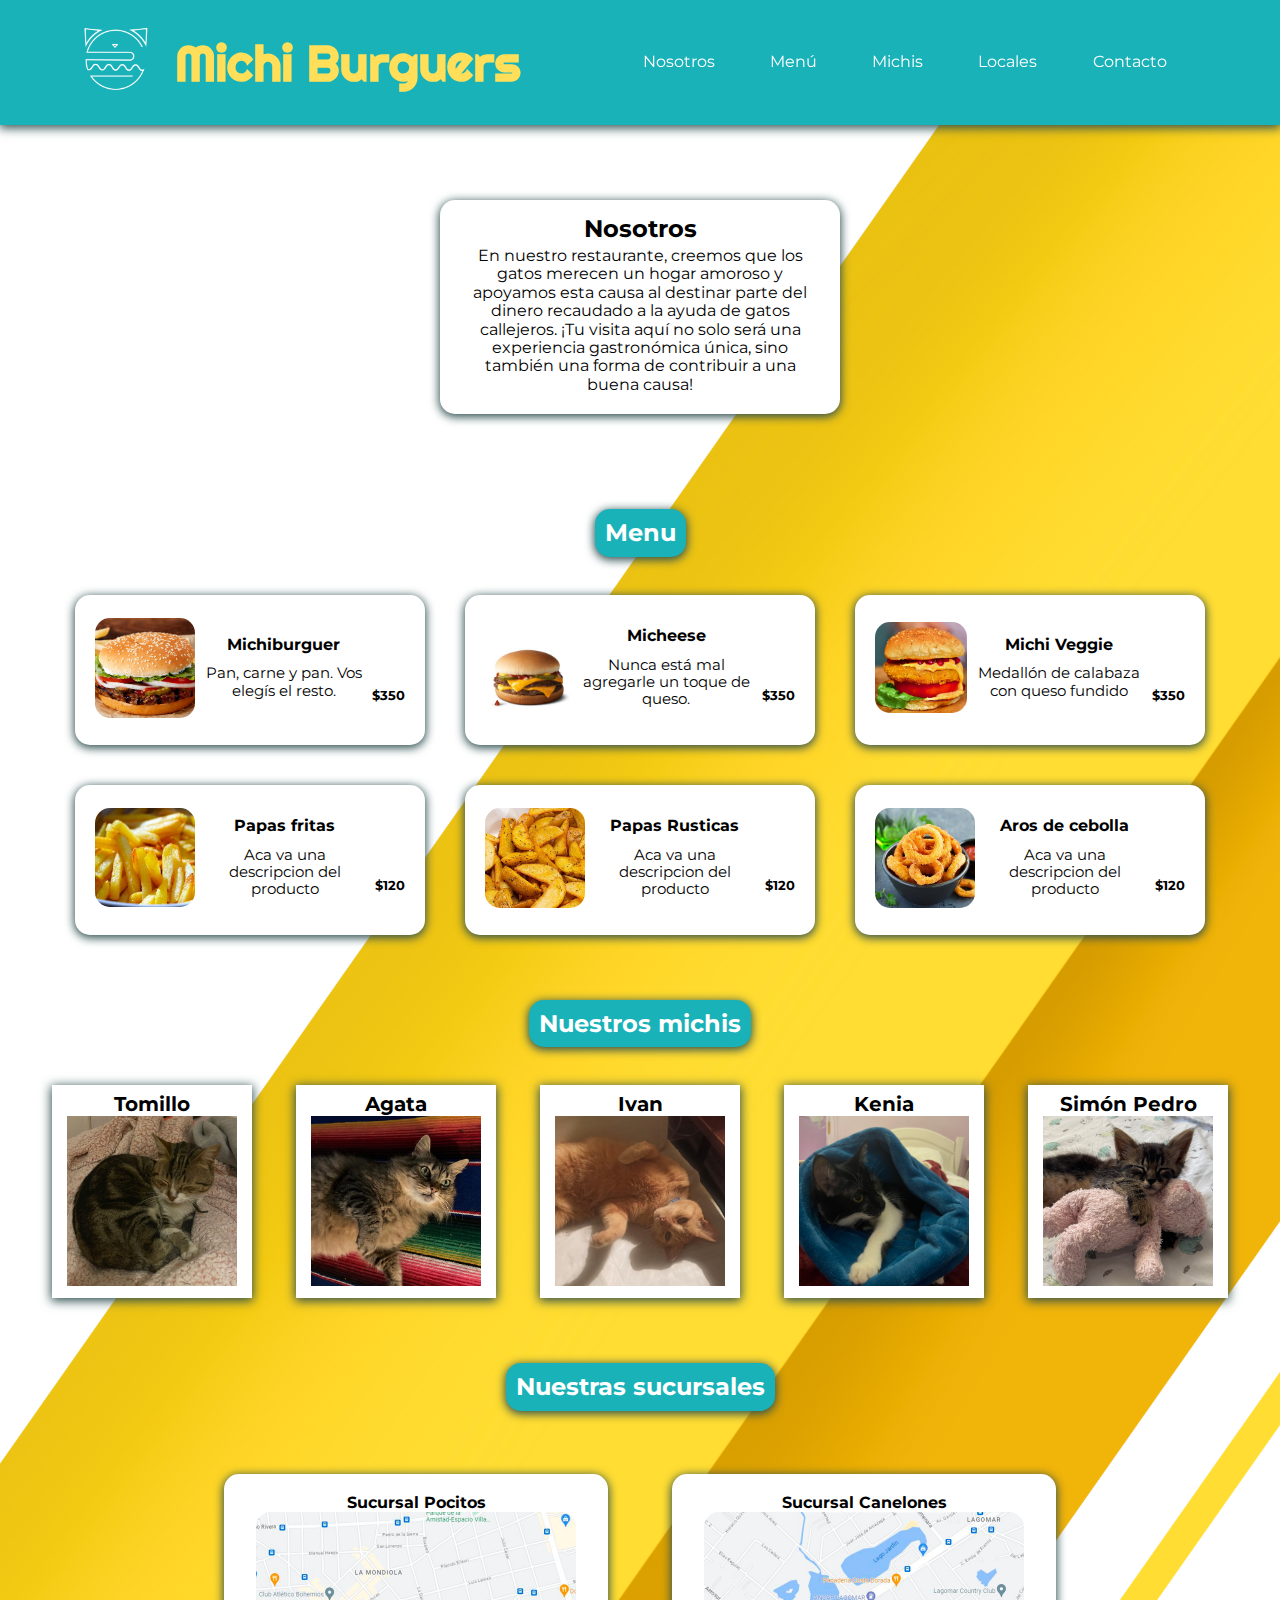
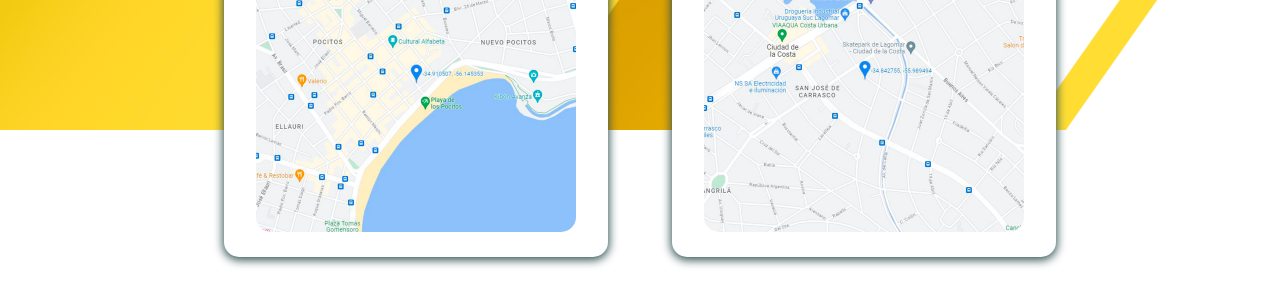
==== index.html @ 24431b9d "Primero" ====
<!DOCTYPE html>
<html>

<head>
	<link rel="preconnect" href="https://fonts.googleapis.com">
	<link rel="preconnect" href="https://fonts.gstatic.com" crossorigin>
	<link href="https://fonts.googleapis.com/css2?family=Montserrat&display=swap" rel="stylesheet">
	<link rel="preconnect" href="https://fonts.googleapis.com">
	<link rel="preconnect" href="https://fonts.gstatic.com" crossorigin>
	<link href="https://fonts.googleapis.com/css2?family=Righteous&display=swap" rel="stylesheet">
	<link rel="stylesheet" type="text/css" href="normalize.css">
	<link rel="stylesheet" type="text/css" href="estilo.css">
	<link rel="preconnect" href="https://fonts.googleapis.com">
	<link rel="preconnect" href="https://fonts.gstatic.com" crossorigin>
	<link href="https://fonts.googleapis.com/css2?family=Lilita+One&display=swap" rel="stylesheet">
	<link rel="preconnect" href="https://fonts.googleapis.com">
	<link rel="preconnect" href="https://fonts.gstatic.com" crossorigin>
	<link href="https://fonts.googleapis.com/css2?family=Alkatra&display=swap" rel="stylesheet">
	<meta charset="utf-8">
	<meta name="description" content="Aca hay que poner una descripcion">
	<meta name="keywords" content="michiburguer, delivery, hamburguesas, michi, gatos, comida">
	<meta name="author" content="Vicky y Teje">
	<meta name="viewport" content="width=device-width, initial-scale=1">
	<link rel="icon" href="logo-negro.ico">
	<title>Michi Burguers</title>
</head>

<body>
	<div class="content">
		<header class='header'>
			<div class="contenido-header">
				<a href="index.html"><img class="logo-header" src="logo-blanco.png"></a>
				<a href="index.html">
					<h1 class="michi-burguers">Michi Burguers</h1>
				</a>
				<ul class="indice">
					<li class="indice__item"><a href="#nosotros">Nosotros</a></li>
					<li class="indice__item"><a href="#menu">Menú</a></li>
					<li class="indice__item"><a href="#michis">Michis</a></li>
					<li class="indice__item"><a href="#locales">Locales</a></li>
					<li class="indice__item"><a href="#contacto">Contacto</a></li>
				</ul>
			</div>
		</header>
		<div class="secciones" id="nosotros">
			<article id="nosotros" class="nosotros">
				<div class="nosotros__content">
					<!-- <div class = "marco-nosotros">
						<img src="nosotros-marco.PNG">
					</div>
				-->
					<div class=nosotros__texto >
						<h2>Nosotros</h2>
						<p id = "menu">En nuestro restaurante, creemos que los gatos merecen un hogar amoroso y apoyamos esta causa
							al destinar parte del dinero recaudado a la ayuda de gatos callejeros. ¡Tu visita aquí no
							solo será una experiencia gastronómica única, sino también una forma de contribuir a una
							buena causa!</p>
					</div>
				</div>
			</article>

			<article class="menu">
				<div class = "h2-menu">
					<h2>Menu</h2>
				</div>
				<a href="comidas/michiburguer.html">
					<div class="menu__item">
						<div class="foto-producto">
							<img src="/comidas/michi-burguer.jpg" alt="Imagen de una michiburguer">
						</div>
						<div class="descripcion-producto">
							<h4>Michiburguer</h4>
							<p>Pan, carne y pan. Vos elegís el resto.</p>
						</div>
						<h5>$350</h5>
					</div>
				</a>
				<a href = "comidas/micheese.html">
					<div class="menu__item">
						<div class="foto-producto">
							<img src="/comidas/micheese.jpg" alt="Imagen de una micheese">
						</div>
						<div class="descripcion-producto">
							<h4>Micheese</h4>
							<p>Nunca está mal agregarle un toque de queso.</p>
						</div>
						<h5>$350</h5>
					</div>
				</a>
				<a href = "comidas/michi-veggie.html">
					<div class="menu__item">
						<div class="foto-producto">
							<img src="/comidas/michi-veggie.jpeg" alt="Imagen de una michi veggie">
						</div>
						<div class="descripcion-producto">
							<h4>Michi Veggie</h4>
							<p>Medallón de calabaza con queso fundido</p>
						</div>
						<h5>$350</h5>
					</div>
				</a>
				<a href = "comidas/papas-fritas.html">
					<div class="menu__item">
						<div class="foto-producto">
							<img src="/comidas/papas-fritas.jpg" alt="Imagen de papas fritas">
						</div>
						<div class="descripcion-producto">
							<h4>Papas fritas</h4>
							<p>Aca va una descripcion del producto</p>
						</div>
						<h5>$120</h5>
					</div>
				</a>
				<a href="comidas/papas-rusticas.html">
					<div class="menu__item">
						<div class="foto-producto">
							<img src="/comidas/papas-rusticas.jpg" alt="Imagen de papas rusticas">
						</div>
						<div class="descripcion-producto">
							<h4>Papas Rusticas</h4>
							<p>Aca va una descripcion del producto</p>
						</div>
						<h5>$120</h5>
					</div>
				</a>
				<a href="comidas/aros-cebolla.html">
					<div class="menu__item">
						<div class="foto-producto">
							<img src="/comidas/aros-cebolla.jpg" alt="Imagen de aros de cebolla">
						</div>
						<div class="descripcion-producto">
							<h4>Aros de cebolla</h4>
							<p>Aca va una descripcion del producto</p>
						</div>
						<h5>$120</h5>
					</div>
				</a>
			</article>
			<article class="michis" id="michis">
				<h2>Nuestros michis</h2>
				<div class="michis_flex">
					<div class="foto-michi">
						<h4>Tomillo</h4>
						<img src="michis/gato-tomillo.jpg" alt="Foto tomillo">
					</div>
					<div class="foto-michi">
						<h4>Agata</h4>
						<img src="michis/gato-agata.jpg" alt="Foto Agata">
					</div>
					<div class="foto-michi">
						<h4>Ivan</h4>
						<img src="michis/gato-ivan.jpg" alt="Foto Kira">
					</div>
					<div class="foto-michi">
						<h4>Kenia</h4>
						<img src="michis/gato-kenia.jpg" alt="Foto Kenia">
					</div>
					<div class="foto-michi">
						<h4>Simón Pedro</h4>
						<img src="michis/gato-simon.jpg" alt="Foto Simon Pedro">
					</div>

				</div>

			</article>
			<article class = "sucursales">
				<h2>Nuestras sucursales</h2>
				<div class = "sucursales__contenido">
					<a href = "https://goo.gl/maps/uXv4mDDTgCU7di5R9" target="_blank">
						<div class = "sucursales__ubi">
							<div class = "texto_ubi">
								<h4>Sucursal Pocitos</h4>
							</div>
							<div class = "sucursales__foto">
								<img class = "foto-ubi" src="sucursales/casa_vicky.png">
							</div>
						</div>
					</a>
					
					<a href = "https://goo.gl/maps/4QoK7V1XH9houVRAA" target="_blank">
						<div class = "sucursales__ubi">
							<div class = "texto_ubi">
								<h4>Sucursal Canelones</h4>
							</div>
							<div class = "sucursales__foto">
								<img class = "foto-ubi" src="sucursales/casa_teje.png">
							</div>
						</div>
					</a>
				</div>
			</article>
		</div>
	</div>
	</div>

</body>

</html>
---- estilo.css ----
* {
	font-family: 'Montserrat', sans-serif;
	text-decoration: none;
	list-style: none;
	scroll-behavior: smooth;
	user-select: none; 
}

html {
	background-image: url(fondo.png);
	background-size: cover;
  	background-position: center;
  	background-repeat: no-repeat;
	background-attachment: fixed;
}

.content {
	display: flex;
	flex-direction: column;
}

/*  HEADER  */

.header {
	position: fixed;
	padding-left: 2vw;
	padding-right: 5vw;
	display: flex;
	justify-content: center;
	align-items: center;
	background-color: #19b2b8;
	width: 100%;
	min-height: 80px;
	box-shadow: 0px 2px 10px 1px darkslategrey;
	margin-bottom: 80px;
	z-index: 100;
}

.contenido-header {
	display: flex;
	justify-content: center;
	align-items: center;
	float: left;
}

.logo-header {
	margin: 0;
	display: inline-block;
	width: 80px;
	height: 80px;
}

.michi-burguers {
	margin-left: 1vw;
	margin-right: 5vw;
	text-align: center;
	font-family: 'Righteous', cursive;                                        
	color: #ffde59;
	display: inline-block;
	font-size: 50px;
	min-width: 360px;
}

.indice__item {
	display: inline-block;
	position: relative;
	margin-left: 4vw;
}

.indice__item a {
	color: white;
	font-family: 'Montserrat', sans-serif;
}

/*  NOSOTROS  */

.nosotros__content {
	display: flex;
	text-align: center;
	padding-top: 75px;
	padding-bottom: 50px;
	width: 100vw;
}

.nosotros__texto {
	margin: auto;
    border-radius: 15px;
    background-color: white;
	align-items: center;
	font-family: 'Montserrat', sans-serif;
	position: 	relative;
	min-width: 250px;
	max-width: 400px;
	padding: 15px;
	width: 50vw;
	animation: mover-menos;
	animation-duration: 3s;
	animation-fill-mode: forwards;
	box-shadow: 0px 2px 10px 1px darkslategrey;
}

.nosotros__texto p {
	margin: 5px 10px;
}

/*
.marco-nosotros {
	min-width: 250px;
	max-width: 400px;
	width: 50vw;
	position: absolute;
	animation: mover;
	animation-duration: 3s;
	animation-fill-mode: forwards;
}
*/


/*  MENU  */
.menu {
	text-align: center;
	justify-content: center;
    display: flex;
    flex-wrap: wrap;
}

.h2-menu {
	display: block;
	width: 100vw;
	text-align: center;
}

.h2-menu h2 {
	padding: 10px;
	border-radius: 15px;
	display: inline-block;
	color: white;
	margin-bottom: 2vh;
	margin-top: 5vh;
	background-color: #19b2b8;
	box-shadow: 0px 2px 10px 1px darkslategrey;
}

.menu__item {
	color: black;
    margin: 20px;
    border-radius: 15px;
    background-color: white;
	align-items: center;
    width: 30vw;
    display: flex;
    padding: 20px;
    min-width: 250px;
    max-width: 350px;
	min-height: 150px;
    box-shadow: 0px 2px 10px 1px darkslategrey;
}

.menu__item:hover {
	transform: scale(1.1);
	animation-duration: 3s;
}

.menu__item h4 {
	padding-bottom: 5px;
}

.menu__item p {
	font-size: 15px;
	position: relative;
	margin: 5px;
	top: 0;
}

.foto-producto {
	width: 50%;	
	min-width: 70px;
}

.foto-producto img {
	border-radius: 15px;
}

.menu__item h5 {
	position: relative;
	top: 2vw;
}

/*  FOTOS MICHIS  */

.michis {
	text-align: center;
}

.michis-flex {
	display: flex;
	justify-content: center;
	align-items: center;
}

.michis h2 {
	padding: 10px;
	border-radius: 15px;
	display: inline-block;
	color: white;
	margin-bottom: 2vh;
	margin-top: 5vh;
	background-color: #19b2b8;
	box-shadow: 0px 2px 10px 1px darkslategrey;
}

.foto-michi {
	background-color: white;
	margin: 20px;
	font-size: 20px;
	min-width: 200px;
	text-align: center;
	width: 15vw;
	display: inline-block;
	/* preguntar a vicky si sacar los 15px de padding, que sea mas fino o mas ancho el marco */
	padding: 7.5px 15px;
	box-shadow: 0px 2px 10px 1px darkslategrey;
}

.foto-michi:hover {
	rotate: -3deg;
}

/*  SUCURSALES  */

.sucursales {
	text-align: center;
}

.sucursales h2 {
	padding: 10px;
	border-radius: 15px;
	display: inline-block;
	color: white;
	margin-bottom: 2vh;
	margin-top: 5vh;
	background-color: #19b2b8;
	box-shadow: 0px 2px 10px 1px darkslategrey;
}

.sucursales__contenido {
	display: flex;
	justify-content: center;
}

.sucursales__ubi {
	color: black;
    margin: 5vh 2.5vw;
	flex-wrap: wrap;
    border-radius: 15px;
    background-color: white;
	align-items: center;
    width: 30vw;
    padding: 20px;
    min-width: 250px;
    max-width: 400px;
	min-height: 150px;
    box-shadow: 0px 2px 10px 1px darkslategrey;
}

.sucursales__ubi:hover {
	transform: scale(1.05);
	animation-duration: 3s;
}

.foto-ubi{
	width: 25vw;
	border-radius: 15px;
}


@keyframes mover {
	0% {
		left: -100%;
	}

	100% {
		left: 25%;
	}
}


@keyframes mover-menos {
	0% {
		left: -100%;
	}

	100% {
		left: 0;
	}
}


@media screen and (min-width: 0px) and (max-width:700px) {
	.content {
		display: grid;
		grid-template-rows: 80px repeat(4, 1fr) 80px;
		grid-template-columns: repeat(3, 1fr);
	}

	.header {
		position: fixed;
		grid-column: 1 / span 3;
	}

	.michi-burguers {
		display: none;
	}

	.logo-header {
		width: 40px;
		height: 40px;
	}

	.nosotros__content {
	margin-top: 80px;
	}		
}

@media screen and (min-width: 700px) and (max-width:1120px) {
	.content {
		display: grid;
		grid-template-rows: 100px repeat(4, 1fr) 100px;
		grid-template-columns: repeat(3, 1fr);
	}

	.michi-burguers {
		display: none;
	}

	.header {
		position: fixed
		grid-column: 1 / span 3;
	}
	.logo-header {
		width: 65px;
		height: 65px;
	}
	.nosotros__content {
	margin-top: 80px;
	}
}

@media screen and (min-width: 1120px){
	.content {
		display: grid;
		grid-template-rows: 100px repeat(4, 1fr) 100px;
		grid-template-columns: repeat(3, 1fr);
	}

	.header {
		position: fixed
		grid-column: 1 / span 3;
	}

	.nosotros__content {
		margin-top: 124.5px;
	}
}
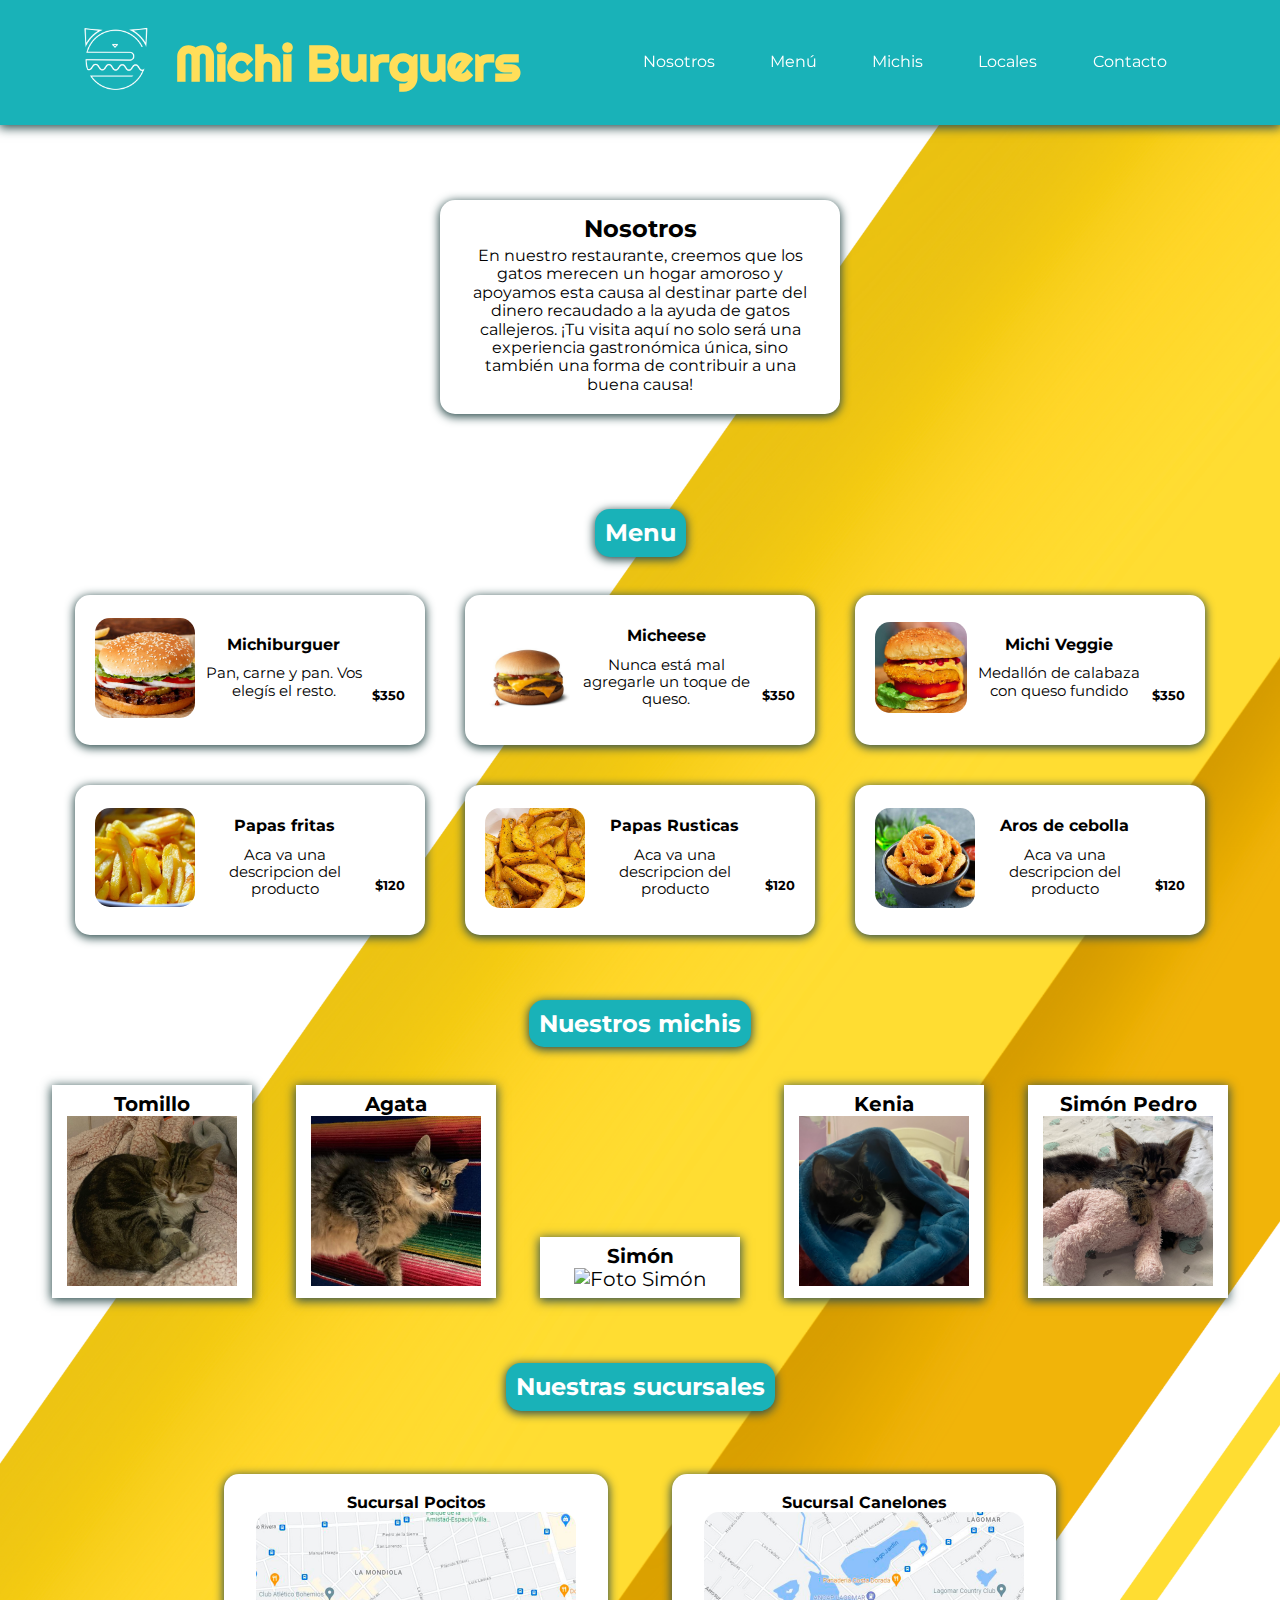
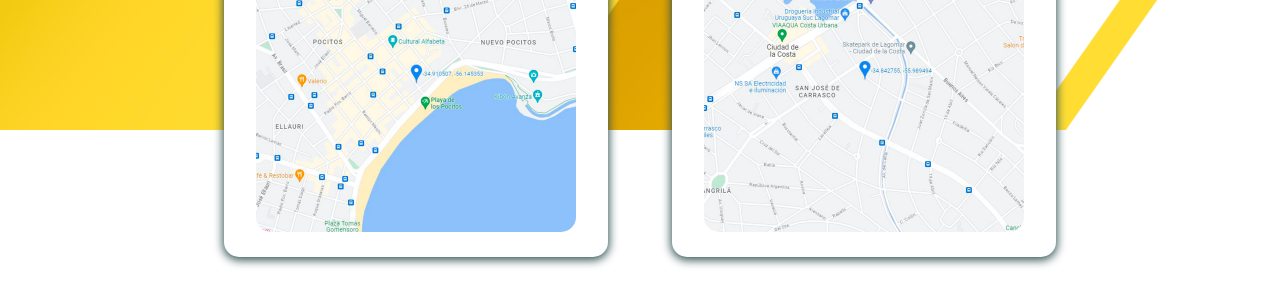
==== commit 93102cf9: "actualizacion htmkl gato stray" ====
--- a/index.html
+++ b/index.html
@@ -148,8 +148,8 @@
 						<img src="michis/gato-agata.jpg" alt="Foto Agata">
 					</div>
 					<div class="foto-michi">
-						<h4>Ivan</h4>
-						<img src="michis/gato-ivan.jpg" alt="Foto Kira">
+						<h4>Simón</h4>
+						<img src="michis/gato-stray.jpg" alt="Foto Simón">
 					</div>
 					<div class="foto-michi">
 						<h4>Kenia</h4>
@@ -195,4 +195,4 @@
 
 </body>
 
-</html>+</html>
--- a/estilo.css
+++ b/estilo.css
@@ -79,16 +79,15 @@
 	text-align: center;
 	padding-top: 75px;
 	padding-bottom: 50px;
-	width: 100vw;
 }
 
 .nosotros__texto {
 	margin: auto;
-    border-radius: 15px;
-    background-color: white;
+    	border-radius: 15px;
+    	background-color: white;
 	align-items: center;
 	font-family: 'Montserrat', sans-serif;
-	position: 	relative;
+	position: relative;
 	min-width: 250px;
 	max-width: 400px;
 	padding: 15px;
@@ -361,4 +360,4 @@
 	.nosotros__content {
 		margin-top: 124.5px;
 	}
-}+}
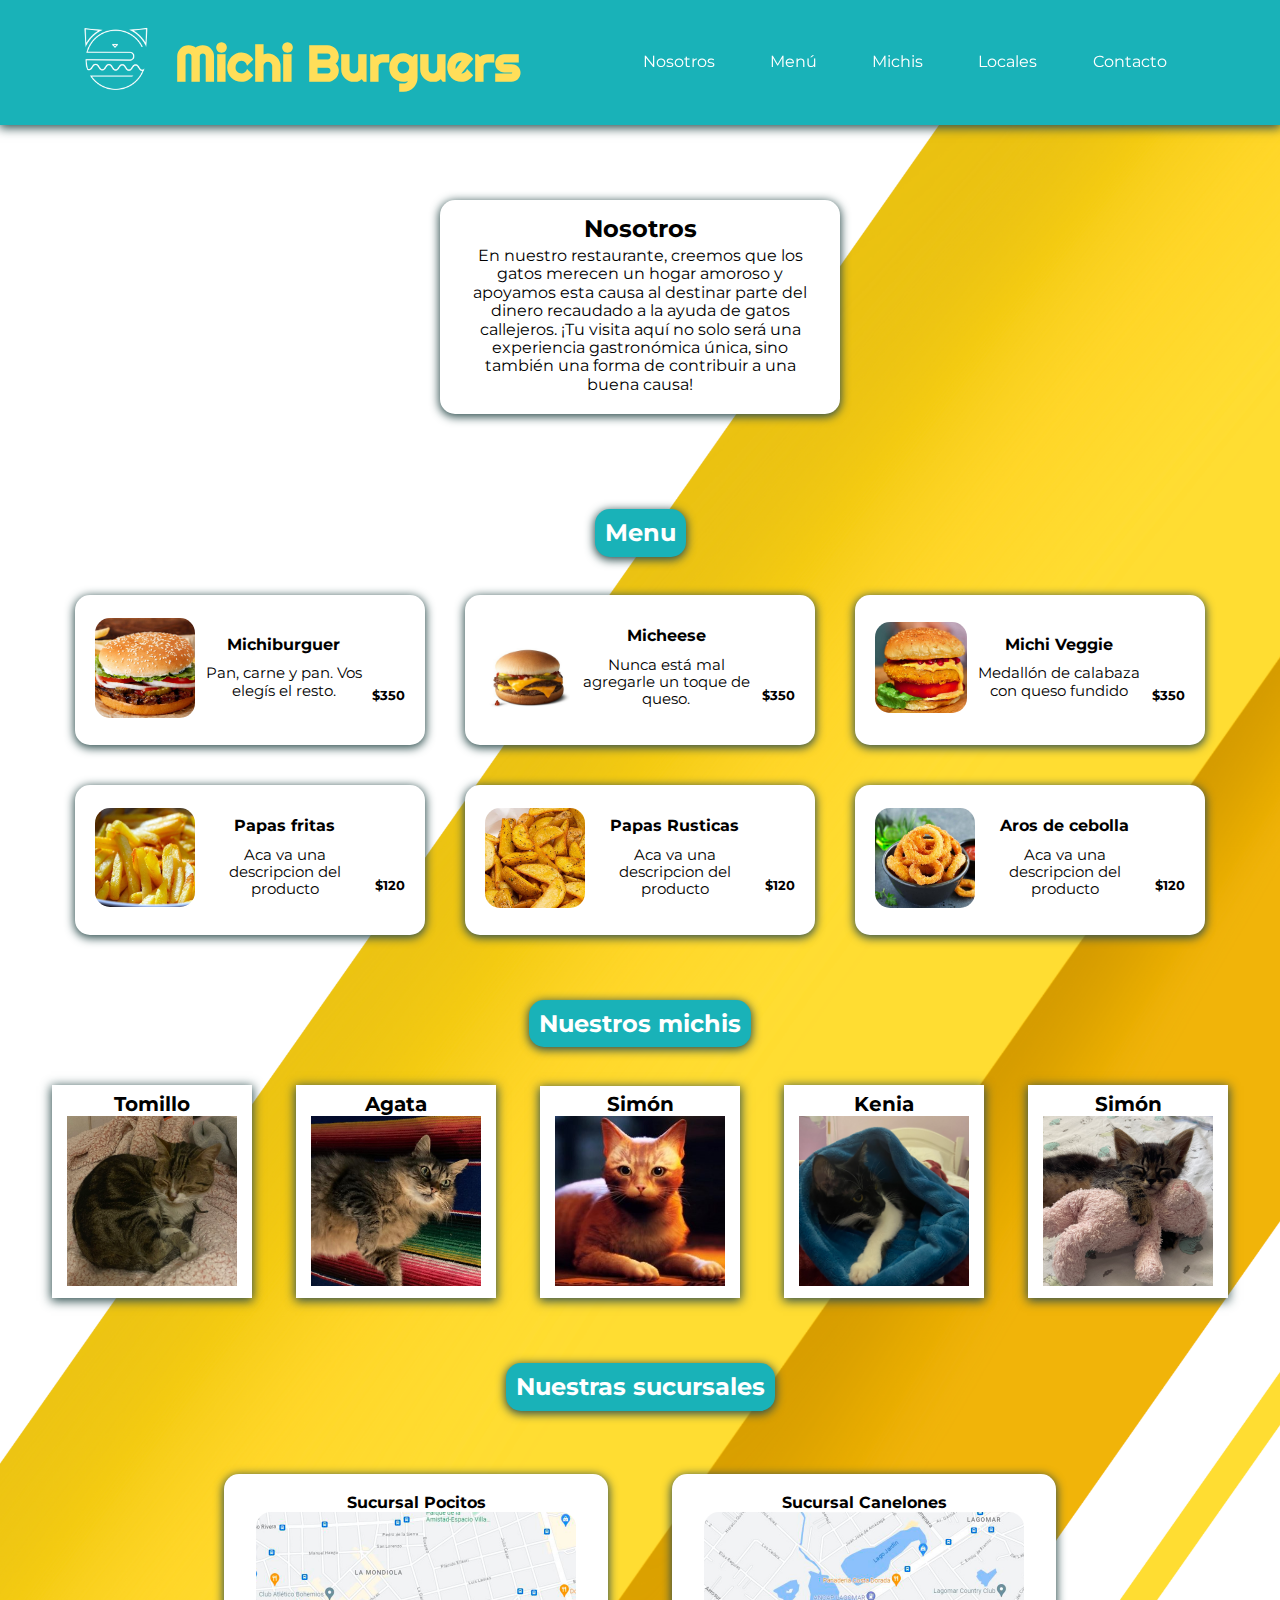
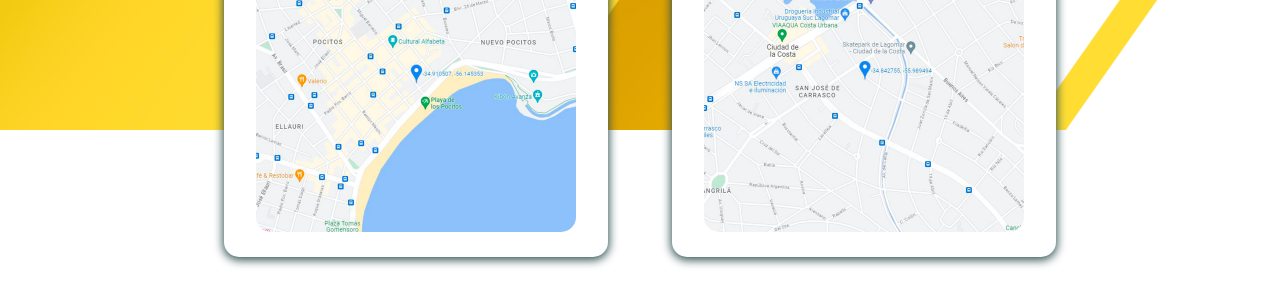
==== commit 82aaf011: "Update index.html" ====
--- a/index.html
+++ b/index.html
@@ -156,8 +156,8 @@
 						<img src="michis/gato-kenia.jpg" alt="Foto Kenia">
 					</div>
 					<div class="foto-michi">
-						<h4>Simón Pedro</h4>
-						<img src="michis/gato-simon.jpg" alt="Foto Simon Pedro">
+						<h4>Simón</h4>
+						<img src="michis/gato-simon.jpg" alt="Foto Simón">
 					</div>
 
 				</div>
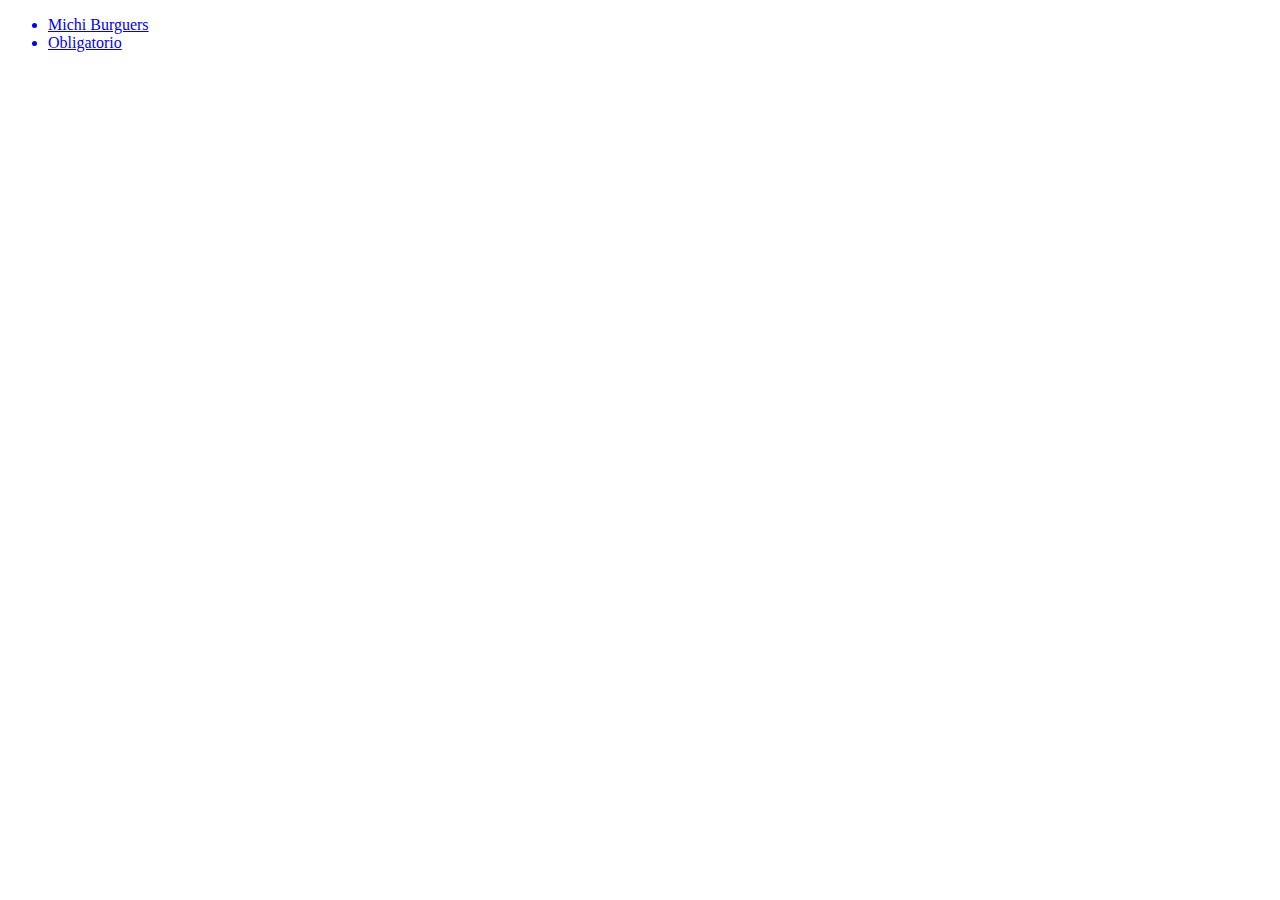
==== commit 47fbe178: "Add files via upload" ====
--- a/index.html
+++ b/index.html
@@ -1,198 +1,13 @@
-<!DOCTYPE html>
-<html>
-
+<!doctype HTML>
+<html lang="es">
 <head>
-	<link rel="preconnect" href="https://fonts.googleapis.com">
-	<link rel="preconnect" href="https://fonts.gstatic.com" crossorigin>
-	<link href="https://fonts.googleapis.com/css2?family=Montserrat&display=swap" rel="stylesheet">
-	<link rel="preconnect" href="https://fonts.googleapis.com">
-	<link rel="preconnect" href="https://fonts.gstatic.com" crossorigin>
-	<link href="https://fonts.googleapis.com/css2?family=Righteous&display=swap" rel="stylesheet">
-	<link rel="stylesheet" type="text/css" href="normalize.css">
-	<link rel="stylesheet" type="text/css" href="estilo.css">
-	<link rel="preconnect" href="https://fonts.googleapis.com">
-	<link rel="preconnect" href="https://fonts.gstatic.com" crossorigin>
-	<link href="https://fonts.googleapis.com/css2?family=Lilita+One&display=swap" rel="stylesheet">
-	<link rel="preconnect" href="https://fonts.googleapis.com">
-	<link rel="preconnect" href="https://fonts.gstatic.com" crossorigin>
-	<link href="https://fonts.googleapis.com/css2?family=Alkatra&display=swap" rel="stylesheet">
-	<meta charset="utf-8">
-	<meta name="description" content="Aca hay que poner una descripcion">
-	<meta name="keywords" content="michiburguer, delivery, hamburguesas, michi, gatos, comida">
-	<meta name="author" content="Vicky y Teje">
-	<meta name="viewport" content="width=device-width, initial-scale=1">
-	<link rel="icon" href="logo-negro.ico">
-	<title>Michi Burguers</title>
+      <meta charset="utf-8" />
+      <title>Mis paginas</title>
 </head>
-
 <body>
-	<div class="content">
-		<header class='header'>
-			<div class="contenido-header">
-				<a href="index.html"><img class="logo-header" src="logo-blanco.png"></a>
-				<a href="index.html">
-					<h1 class="michi-burguers">Michi Burguers</h1>
-				</a>
-				<ul class="indice">
-					<li class="indice__item"><a href="#nosotros">Nosotros</a></li>
-					<li class="indice__item"><a href="#menu">Menú</a></li>
-					<li class="indice__item"><a href="#michis">Michis</a></li>
-					<li class="indice__item"><a href="#locales">Locales</a></li>
-					<li class="indice__item"><a href="#contacto">Contacto</a></li>
-				</ul>
-			</div>
-		</header>
-		<div class="secciones" id="nosotros">
-			<article id="nosotros" class="nosotros">
-				<div class="nosotros__content">
-					<!-- <div class = "marco-nosotros">
-						<img src="nosotros-marco.PNG">
-					</div>
-				-->
-					<div class=nosotros__texto >
-						<h2>Nosotros</h2>
-						<p id = "menu">En nuestro restaurante, creemos que los gatos merecen un hogar amoroso y apoyamos esta causa
-							al destinar parte del dinero recaudado a la ayuda de gatos callejeros. ¡Tu visita aquí no
-							solo será una experiencia gastronómica única, sino también una forma de contribuir a una
-							buena causa!</p>
-					</div>
-				</div>
-			</article>
-
-			<article class="menu">
-				<div class = "h2-menu">
-					<h2>Menu</h2>
-				</div>
-				<a href="comidas/michiburguer.html">
-					<div class="menu__item">
-						<div class="foto-producto">
-							<img src="/comidas/michi-burguer.jpg" alt="Imagen de una michiburguer">
-						</div>
-						<div class="descripcion-producto">
-							<h4>Michiburguer</h4>
-							<p>Pan, carne y pan. Vos elegís el resto.</p>
-						</div>
-						<h5>$350</h5>
-					</div>
-				</a>
-				<a href = "comidas/micheese.html">
-					<div class="menu__item">
-						<div class="foto-producto">
-							<img src="/comidas/micheese.jpg" alt="Imagen de una micheese">
-						</div>
-						<div class="descripcion-producto">
-							<h4>Micheese</h4>
-							<p>Nunca está mal agregarle un toque de queso.</p>
-						</div>
-						<h5>$350</h5>
-					</div>
-				</a>
-				<a href = "comidas/michi-veggie.html">
-					<div class="menu__item">
-						<div class="foto-producto">
-							<img src="/comidas/michi-veggie.jpeg" alt="Imagen de una michi veggie">
-						</div>
-						<div class="descripcion-producto">
-							<h4>Michi Veggie</h4>
-							<p>Medallón de calabaza con queso fundido</p>
-						</div>
-						<h5>$350</h5>
-					</div>
-				</a>
-				<a href = "comidas/papas-fritas.html">
-					<div class="menu__item">
-						<div class="foto-producto">
-							<img src="/comidas/papas-fritas.jpg" alt="Imagen de papas fritas">
-						</div>
-						<div class="descripcion-producto">
-							<h4>Papas fritas</h4>
-							<p>Aca va una descripcion del producto</p>
-						</div>
-						<h5>$120</h5>
-					</div>
-				</a>
-				<a href="comidas/papas-rusticas.html">
-					<div class="menu__item">
-						<div class="foto-producto">
-							<img src="/comidas/papas-rusticas.jpg" alt="Imagen de papas rusticas">
-						</div>
-						<div class="descripcion-producto">
-							<h4>Papas Rusticas</h4>
-							<p>Aca va una descripcion del producto</p>
-						</div>
-						<h5>$120</h5>
-					</div>
-				</a>
-				<a href="comidas/aros-cebolla.html">
-					<div class="menu__item">
-						<div class="foto-producto">
-							<img src="/comidas/aros-cebolla.jpg" alt="Imagen de aros de cebolla">
-						</div>
-						<div class="descripcion-producto">
-							<h4>Aros de cebolla</h4>
-							<p>Aca va una descripcion del producto</p>
-						</div>
-						<h5>$120</h5>
-					</div>
-				</a>
-			</article>
-			<article class="michis" id="michis">
-				<h2>Nuestros michis</h2>
-				<div class="michis_flex">
-					<div class="foto-michi">
-						<h4>Tomillo</h4>
-						<img src="michis/gato-tomillo.jpg" alt="Foto tomillo">
-					</div>
-					<div class="foto-michi">
-						<h4>Agata</h4>
-						<img src="michis/gato-agata.jpg" alt="Foto Agata">
-					</div>
-					<div class="foto-michi">
-						<h4>Simón</h4>
-						<img src="michis/gato-stray.jpg" alt="Foto Simón">
-					</div>
-					<div class="foto-michi">
-						<h4>Kenia</h4>
-						<img src="michis/gato-kenia.jpg" alt="Foto Kenia">
-					</div>
-					<div class="foto-michi">
-						<h4>Simón</h4>
-						<img src="michis/gato-simon.jpg" alt="Foto Simón">
-					</div>
-
-				</div>
-
-			</article>
-			<article class = "sucursales">
-				<h2>Nuestras sucursales</h2>
-				<div class = "sucursales__contenido">
-					<a href = "https://goo.gl/maps/uXv4mDDTgCU7di5R9" target="_blank">
-						<div class = "sucursales__ubi">
-							<div class = "texto_ubi">
-								<h4>Sucursal Pocitos</h4>
-							</div>
-							<div class = "sucursales__foto">
-								<img class = "foto-ubi" src="sucursales/casa_vicky.png">
-							</div>
-						</div>
-					</a>
-					
-					<a href = "https://goo.gl/maps/4QoK7V1XH9houVRAA" target="_blank">
-						<div class = "sucursales__ubi">
-							<div class = "texto_ubi">
-								<h4>Sucursal Canelones</h4>
-							</div>
-							<div class = "sucursales__foto">
-								<img class = "foto-ubi" src="sucursales/casa_teje.png">
-							</div>
-						</div>
-					</a>
-				</div>
-			</article>
-		</div>
-	</div>
-	</div>
-
+    <ul>
+        <a href = "Michi Burguers 2.0/index.html"><li>Michi Burguers</li></a>
+        <a href = "Obligatorio/index.html"><li>Obligatorio</li></a>
+    </ul>
 </body>
-
-</html>
+</html>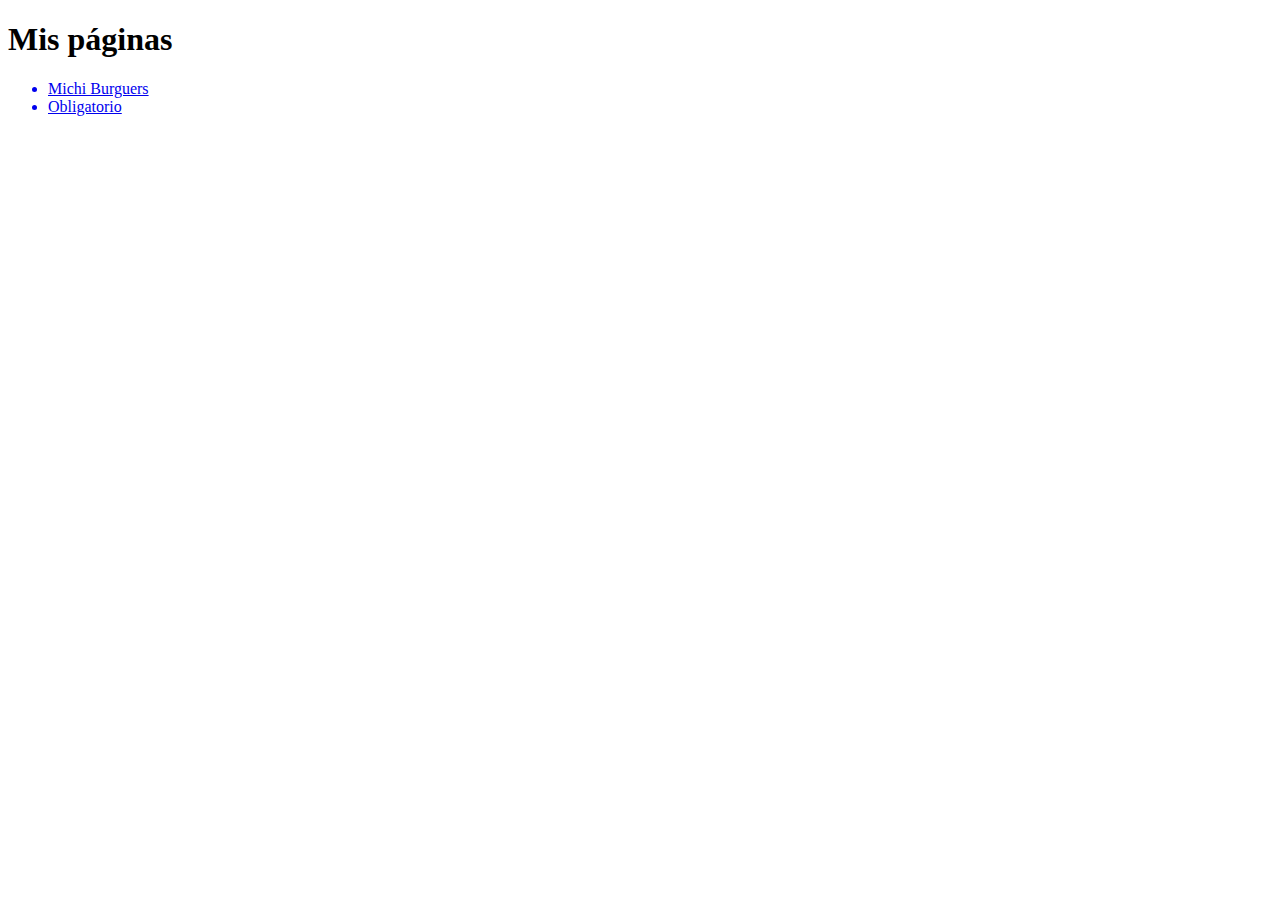
==== commit eda4f957: "Update index.html" ====
--- a/index.html
+++ b/index.html
@@ -5,9 +5,10 @@
       <title>Mis paginas</title>
 </head>
 <body>
+    <h1>Mis páginas</h1>
     <ul>
         <a href = "Michi Burguers 2.0/index.html"><li>Michi Burguers</li></a>
-        <a href = "Obligatorio/index.html"><li>Obligatorio</li></a>
+        <a href = "Obligatorio Final/index.html"><li>Obligatorio</li></a>
     </ul>
 </body>
-</html>+</html>
